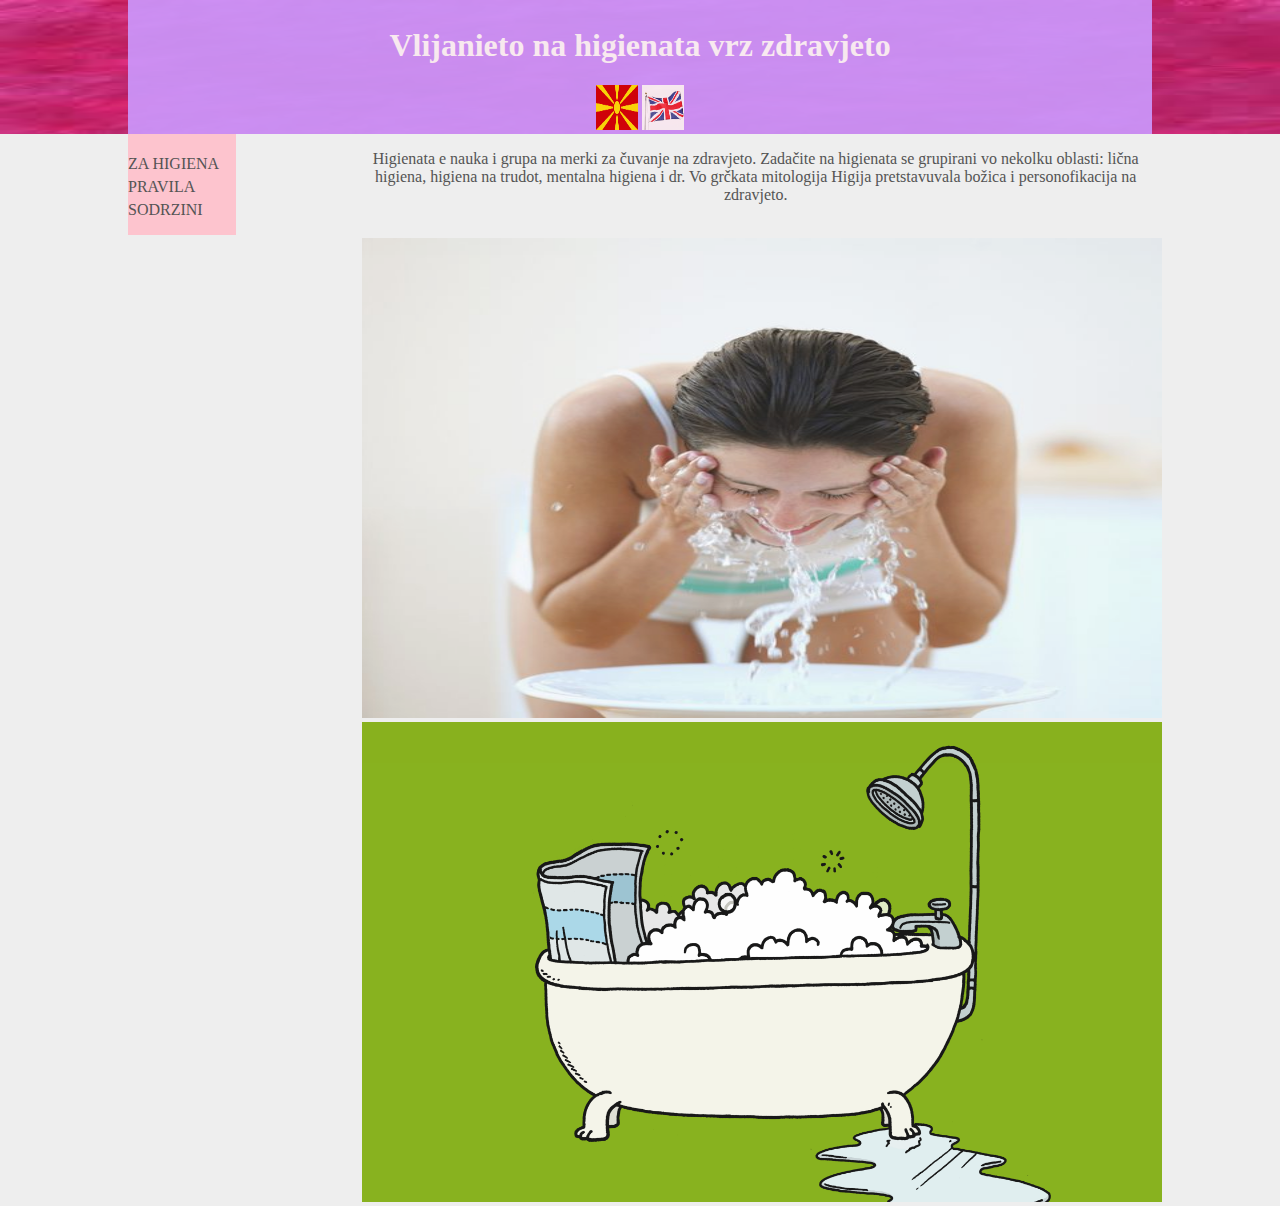
==== index.html @ 20b934c3 "Update index.html" ====
<!doctype html>
<html lang="en">
<head>
<link href="style.css" rel="stylesheet" type="text/css" />
<title>Vlijanieto na higienata vrz zdravjeto</title>
</head>
<body>
<div id="wrapper">
	<div id="container">
    	<div id="header">
    		<h1>Vlijanieto na higienata vrz zdravjeto</h1>
					<a href="https://pvnbv.github.io"><img src="jpg/zname2.jpg" border="0"id='zname2' ></a>
					<a href="https://pvnbven.github.io"><img src="jpg/zname1.jpg" border="0"id='zname1' ></a>
    	</div>
    	<div id="content">
    	<div id="nav">
				<ul>
				<li><a class="selected" href="index.html">Za Higiena</a></li>
					<li><a href="pravila.html">Pravila</a></li>
				<li><a href="sapun.html">Sodrzini</a></li>
				</ul>
	    </div>
    	<div id="main">
				<center>
					<p>
					Higienata e nauka i grupa na merki za čuvanje na zdravjeto. Zadačite na higienata se grupirani vo nekolku oblasti:
					lična higiena, higiena na trudot, mentalna higiena i dr. Vo grčkata mitologija Higija pretstavuvala božica i personofikacija na zdravjeto.

					</p>

				<br>
	</center>

            <img src="jpg/lice.jpg" />
 			 <img src="jpg/gifbath.gif" />
	    </div>
    </div>

    </div>
</div>
</body>
</html>
---- style.css ----
body {
background-color: #eee ;
font-family: adobe-caslon-pro,Georgia,serif;
padding: 0px;
margin: 0px;
}

a {
text-decoration: none;
text-transform: uppercase;
20px;
color: #444444;
}

#nav a:hover {
color: #ffcccc;
}

#nav a::before {
content: "";
display: block;
height: 5px;
width: 100%;
}
h1, h2, h3 {
0;
}
#zname1{
  positon: absolute;
  top:5;
  right:5;
  width: 42px;
  height: 45px;
}
#zname2{
  positon: absolute;
  top:5;
  right:5;
  width: 42px;
  height: 45px;
}
#container {
background-color: #FFFFFF;
width: 80%;
height: auto;
margin-left: auto;
margin-right: auto;
opacity: 0.9;

}

#header {
background-color: #cc99ff;
color: white;
text-align: center;
padding: 0.5% 0% 0% 0%;

}

#content {
padding: 0;
	border-radius: 10%;
}

#nav {
width: 10.5%;
float: left;
background-color: #ffc0cb

}

#nav ul {

list-style-type: none;
padding: 0;
}

#nav li {
10px;
6px;
}
#main p {
0;
padding: 0;
Georgia;
20px;

color: #444444;
}


#nav.selected {
font-weight: bold;
}

#main {
width: 77%;
float: right;
text-align: center;
padding: 0px 2px;

}
#main img{
	width: 800px;
	height: 480px;

}

#footer {
clear: both;
padding: 0.5%;
background-color: #999999;
color: white;
text-align: center;
}
#wrapper{
	background: url(jpg/backround.jpg);
	background-size: 100% 100%;
	background-repeat: no-repeat;
	width: 100%;
}
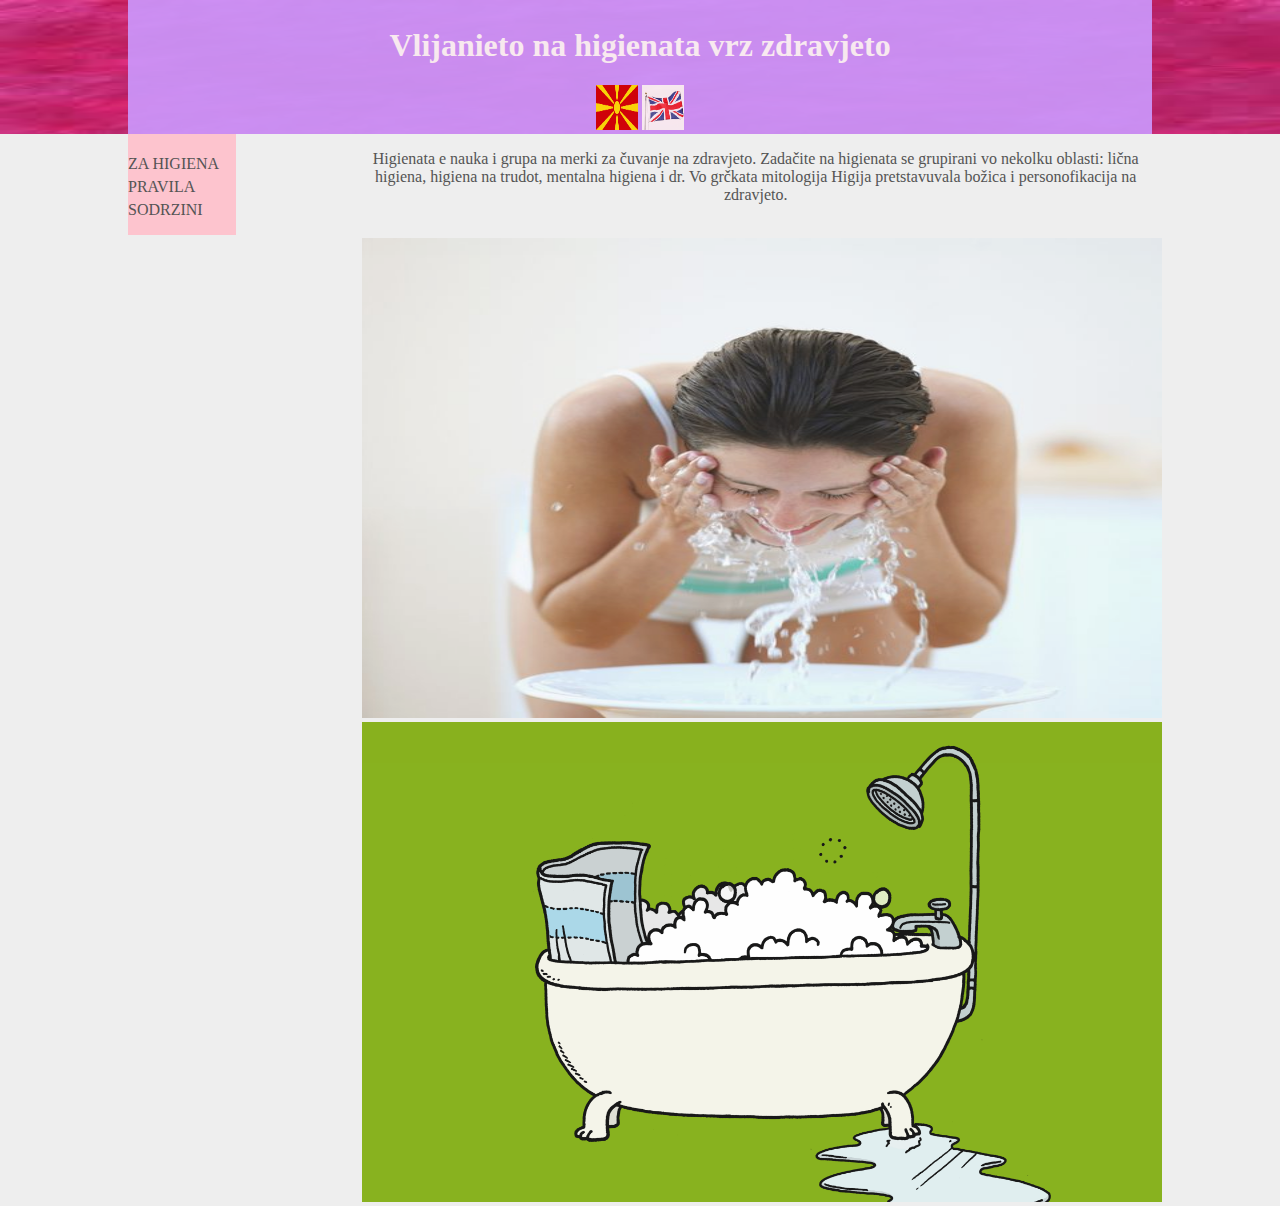
==== commit fdd39995: "Update index.html" ====
--- a/index.html
+++ b/index.html
@@ -11,7 +11,7 @@
     	<div id="header">
     		<h1>Vlijanieto na higienata vrz zdravjeto</h1>
 					<a href="https://pvnbv.github.io"><img src="jpg/zname2.jpg" border="0"id='zname2' ></a>
-					<a href="https://pvnbven.github.io"><img src="jpg/zname1.jpg" border="0"id='zname1' ></a>
+					<a href="http://bit.do/ehchU"><img src="jpg/zname1.jpg" border="0"id='zname1' ></a>
     	</div>
     	<div id="content">
     	<div id="nav">
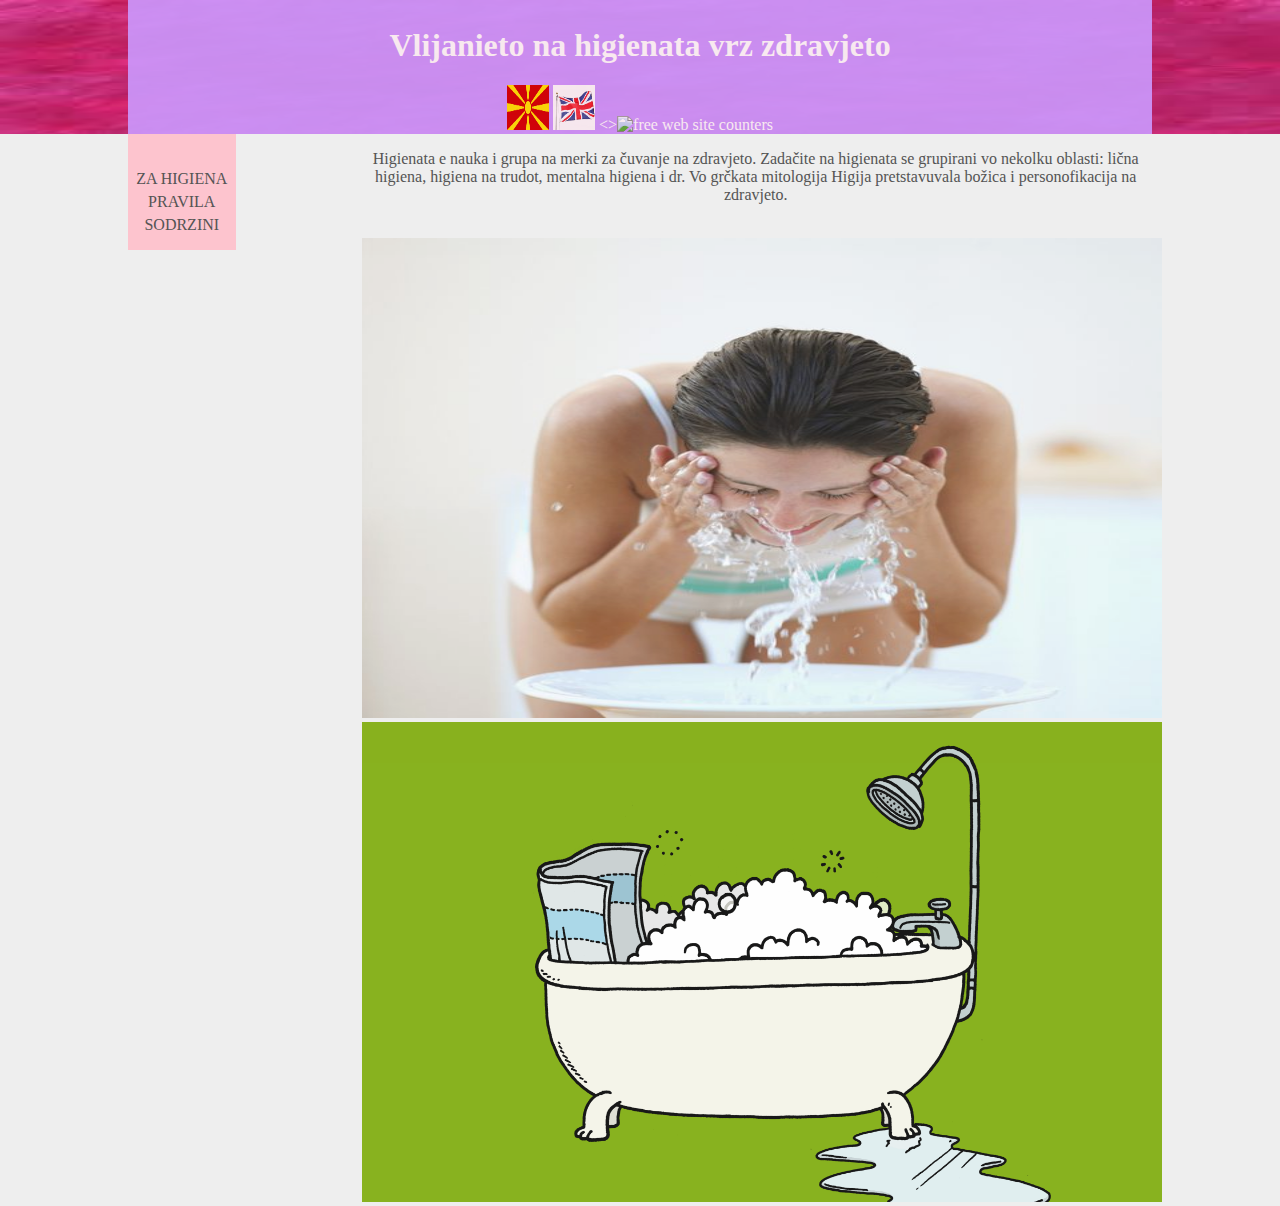
==== commit 3e5200af: "Update index.html" ====
--- a/index.html
+++ b/index.html
@@ -12,6 +12,9 @@
     		<h1>Vlijanieto na higienata vrz zdravjeto</h1>
 					<a href="https://pvnbv.github.io"><img src="jpg/zname2.jpg" border="0"id='zname2' ></a>
 					<a href="http://bit.do/ehchU"><img src="jpg/zname1.jpg" border="0"id='zname1' ></a>
+		<><img src="https://www.reliablecounter.com/count.php?page=64747280&digit=style/plain/16/&reloads=0" alt="free web site counters"
+		     title="free web site counters" border="0"></a><br /><a href="http://www.reliablecounter.com/pt/" target="_blank"
+		style="font-family: Geneva, Arial; font-size: 9px; color: #330010; text-decoration: none;</a>
     	</div>
     	<div id="content">
     	<div id="nav">
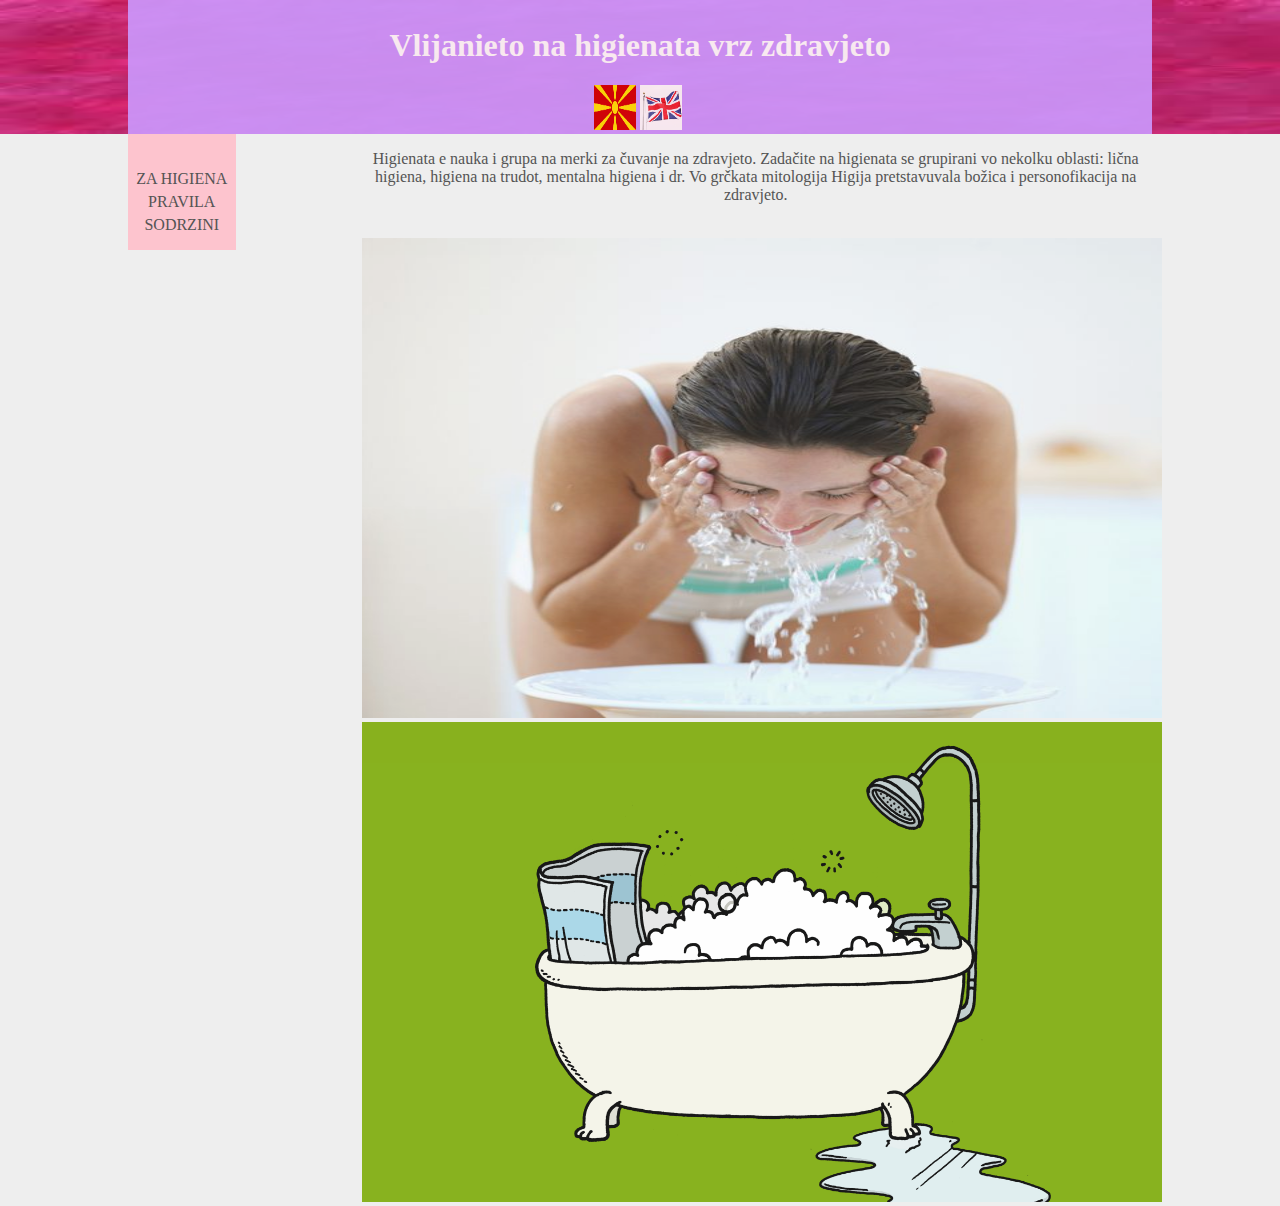
==== commit f22652b4: "Update index.html" ====
--- a/index.html
+++ b/index.html
@@ -12,8 +12,9 @@
     		<h1>Vlijanieto na higienata vrz zdravjeto</h1>
 					<a href="https://pvnbv.github.io"><img src="jpg/zname2.jpg" border="0"id='zname2' ></a>
 					<a href="http://bit.do/ehchU"><img src="jpg/zname1.jpg" border="0"id='zname1' ></a>
-		<><img src="https://www.reliablecounter.com/count.php?page=64747280&digit=style/plain/16/&reloads=0" alt="free web site counters"
-		     title="free web site counters" border="0"></a><br /><a href="http://www.reliablecounter.com/pt/" target="_blank"
+		<img src="https://www.reliablecounter.com/count.php?page=647472
+			  80&digit=style/plain/16/&reloads=0" alt=""
+		  border="0"></a><br /><a href="" target="_blank"
 		style="font-family: Geneva, Arial; font-size: 9px; color: #330010; text-decoration: none;</a>
     	</div>
     	<div id="content">
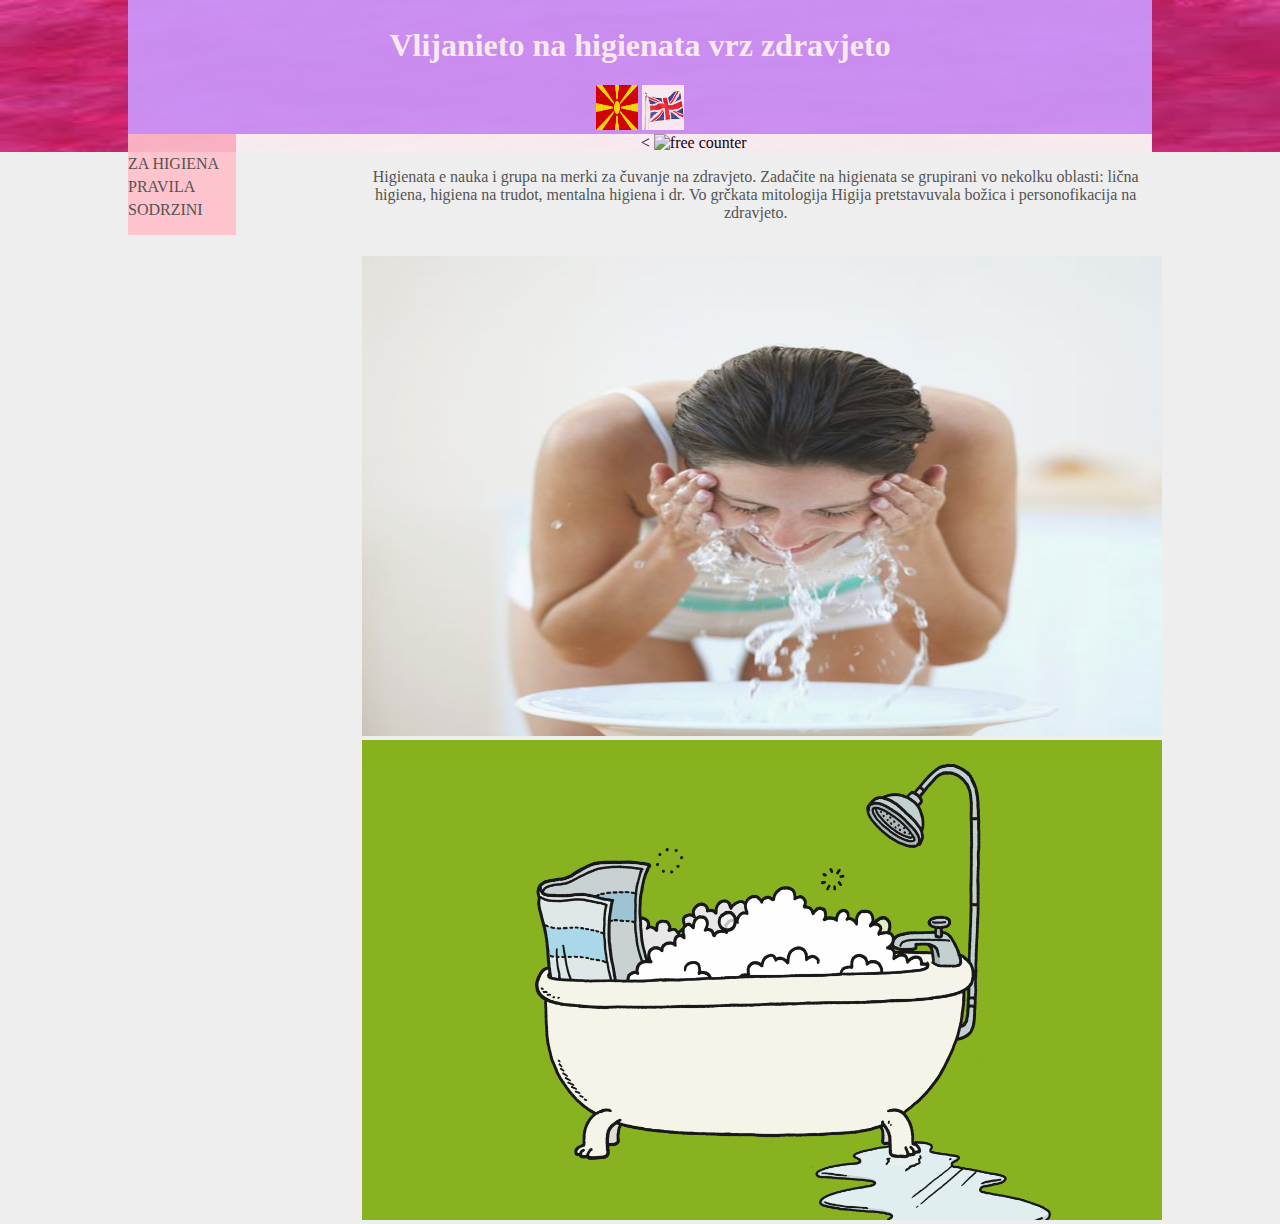
==== commit f46c70c6: "Update index.html" ====
--- a/index.html
+++ b/index.html
@@ -12,10 +12,7 @@
     		<h1>Vlijanieto na higienata vrz zdravjeto</h1>
 					<a href="https://pvnbv.github.io"><img src="jpg/zname2.jpg" border="0"id='zname2' ></a>
 					<a href="http://bit.do/ehchU"><img src="jpg/zname1.jpg" border="0"id='zname1' ></a>
-		<img src="https://www.reliablecounter.com/count.php?page=647472
-			  80&digit=style/plain/16/&reloads=0" alt=""
-		  border="0"></a><br /><a href="" target="_blank"
-		style="font-family: Geneva, Arial; font-size: 9px; color: #330010; text-decoration: none;</a>
+		
     	</div>
     	<div id="content">
     	<div id="nav">
@@ -25,6 +22,9 @@
 				<li><a href="sapun.html">Sodrzini</a></li>
 				</ul>
 	    </div>
+		<div align=center><
+			<img src='https://www.counter12.com/img-Cd5YdYDw17DCy5Wy-9.gif' border='0'
+				   alt='free counter'></a><script type='text/javascript' src='https://www.counter12.com/ad.js?id=Cd5YdYDw17DCy5Wy'></script></div>
     	<div id="main">
 				<center>
 					<p>
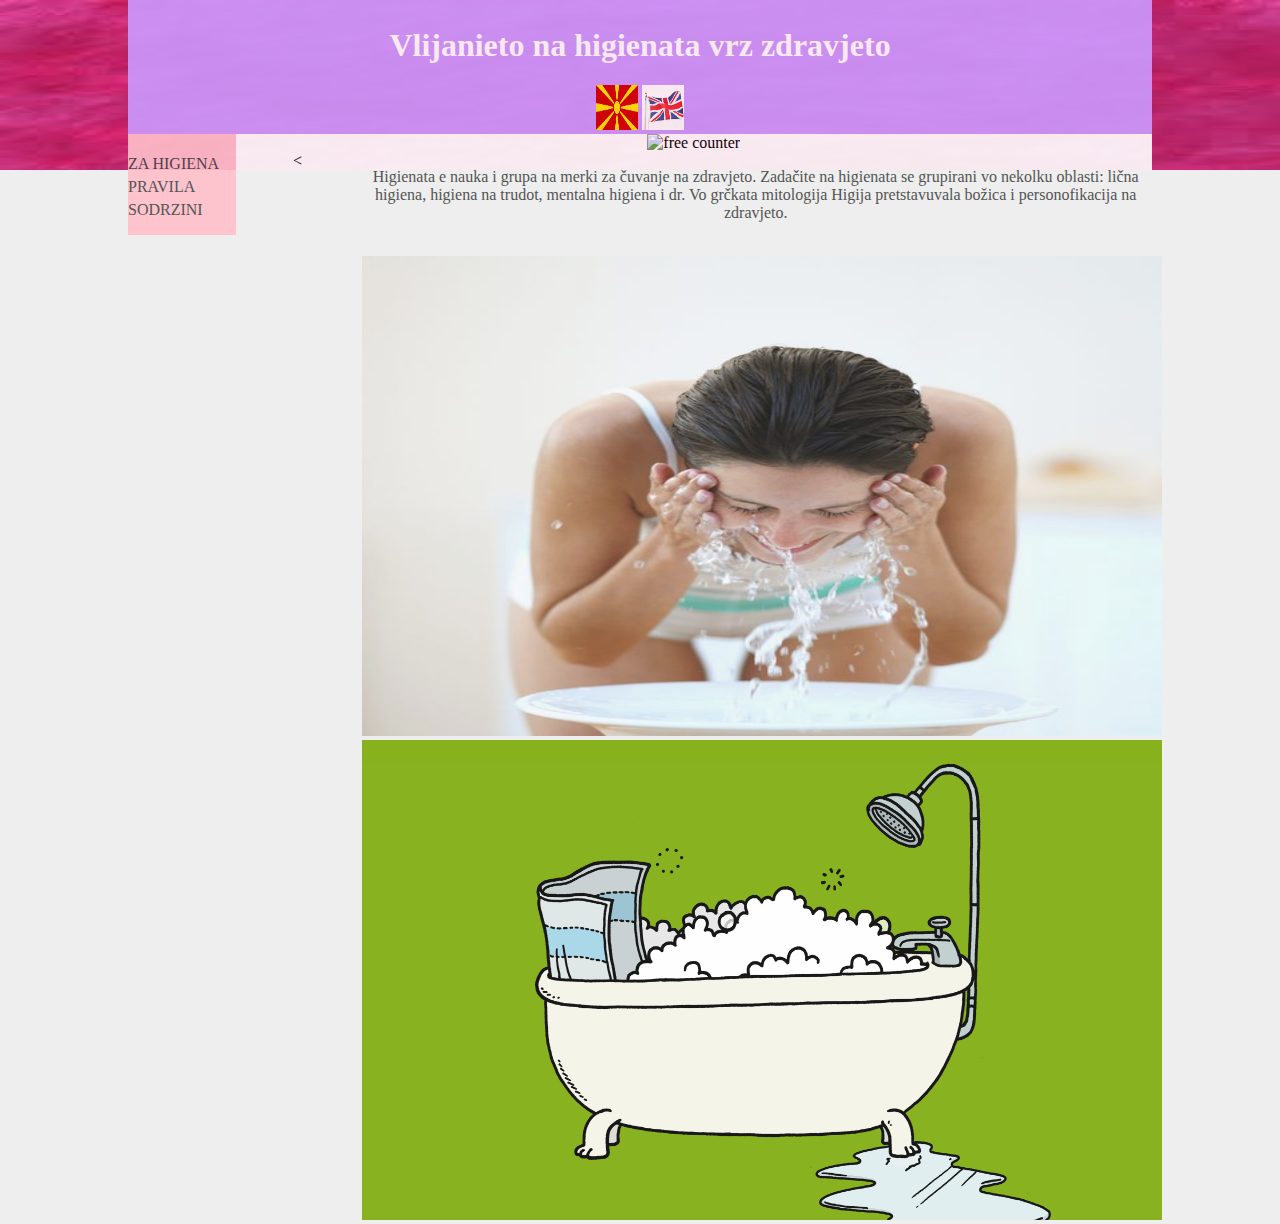
==== commit 7454bde9: "Update index.html" ====
--- a/index.html
+++ b/index.html
@@ -22,9 +22,10 @@
 				<li><a href="sapun.html">Sodrzini</a></li>
 				</ul>
 	    </div>
+		<div align=center><img src='https://www.counter12.com/img-Cd5YdYDw17DCy5Wy-9.gif'
+		         border='0' alt='free counter'></a><script type='text/javascript' ></script></div>
 		<div align=center><
-			<img src='https://www.counter12.com/img-Cd5YdYDw17DCy5Wy-9.gif' border='0'
-				   alt='free counter'></a><script type='text/javascript' src='https://www.counter12.com/ad.js?id=Cd5YdYDw17DCy5Wy'></script></div>
+			
     	<div id="main">
 				<center>
 					<p>
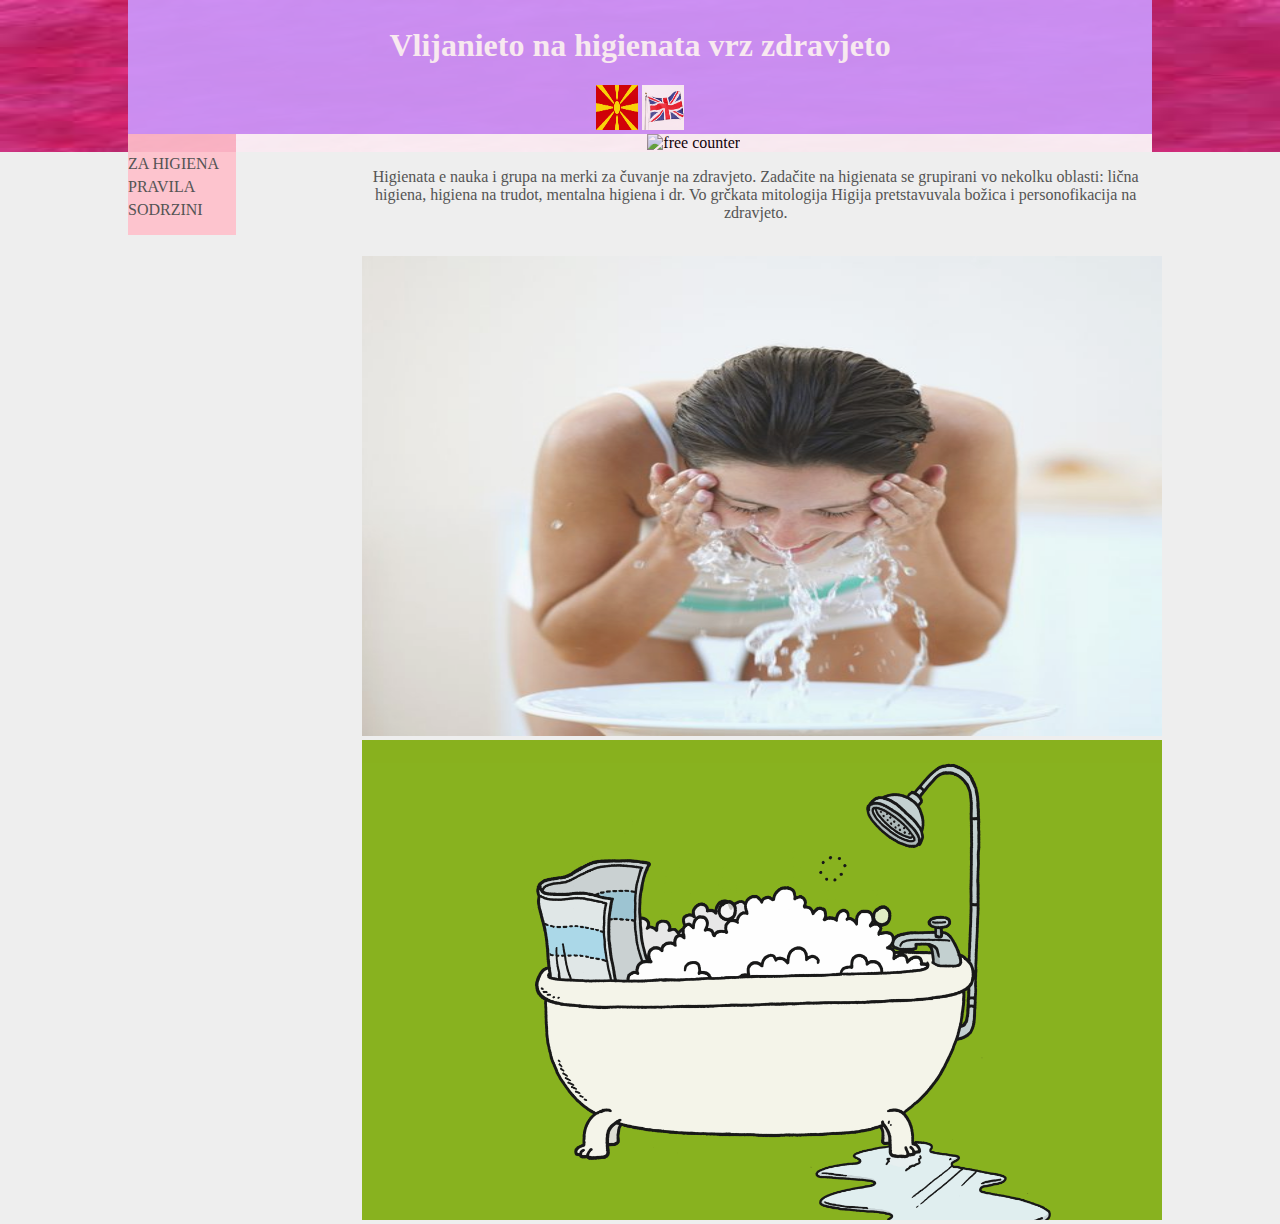
==== commit 2d810409: "Update index.html" ====
--- a/index.html
+++ b/index.html
@@ -24,7 +24,7 @@
 	    </div>
 		<div align=center><img src='https://www.counter12.com/img-Cd5YdYDw17DCy5Wy-9.gif'
 		         border='0' alt='free counter'></a><script type='text/javascript' ></script></div>
-		<div align=center><
+		<div align=center>
 			
     	<div id="main">
 				<center>
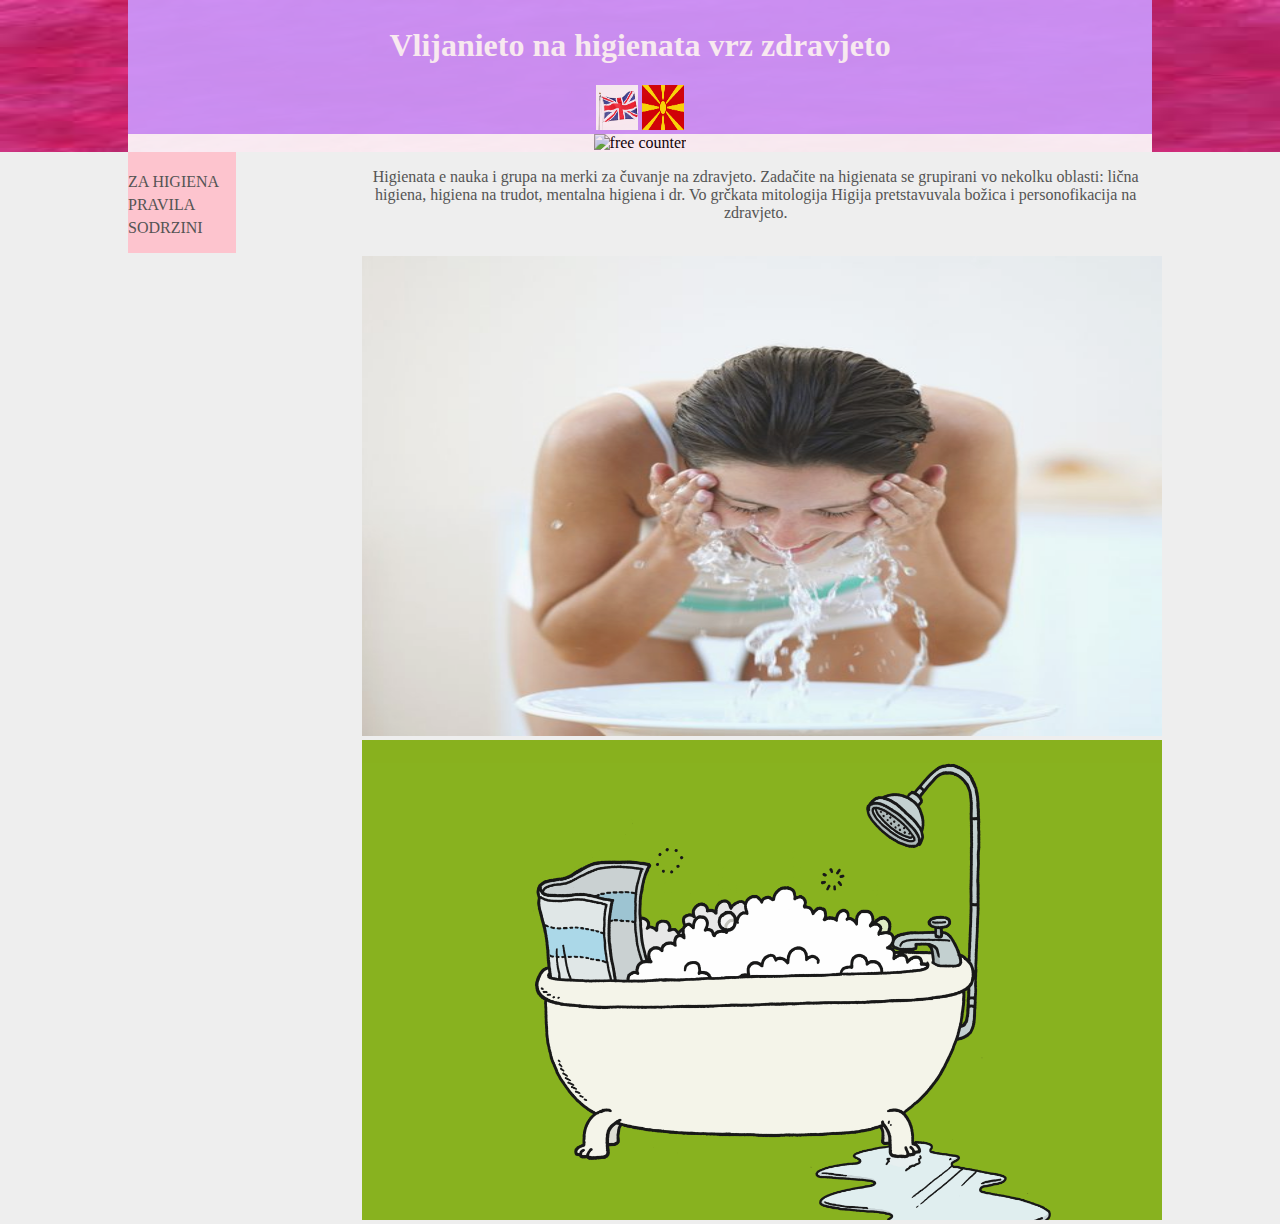
==== commit d29f9409: "Update index.html" ====
--- a/index.html
+++ b/index.html
@@ -10,10 +10,13 @@
 	<div id="container">
     	<div id="header">
     		<h1>Vlijanieto na higienata vrz zdravjeto</h1>
-					<a href="https://pvnbv.github.io"><img src="jpg/zname2.jpg" border="0"id='zname2' ></a>
-					<a href="http://bit.do/ehchU"><img src="jpg/zname1.jpg" border="0"id='zname1' ></a>
-		
+				<a href="https://pvnbven.github.io"><img src="jpg/zname1.jpg" border="0"id='zname1' ></a>
+				<a href="https://pvnbv.github.io"><img src="jpg/zname2.jpg" border="0"id='zname2' ></a>
+
     	</div>
+
+			<div align=center><img src='https://www.counter12.com/img-Cd5YdYDw17DCy5Wy-9.gif'
+		         border='0' alt='free counter'></a><script type='text/javascript' ></script></div>
     	<div id="content">
     	<div id="nav">
 				<ul>
@@ -22,10 +25,6 @@
 				<li><a href="sapun.html">Sodrzini</a></li>
 				</ul>
 	    </div>
-		<div align=center><img src='https://www.counter12.com/img-Cd5YdYDw17DCy5Wy-9.gif'
-		         border='0' alt='free counter'></a><script type='text/javascript' ></script></div>
-		<div align=center>
-			
     	<div id="main">
 				<center>
 					<p>
